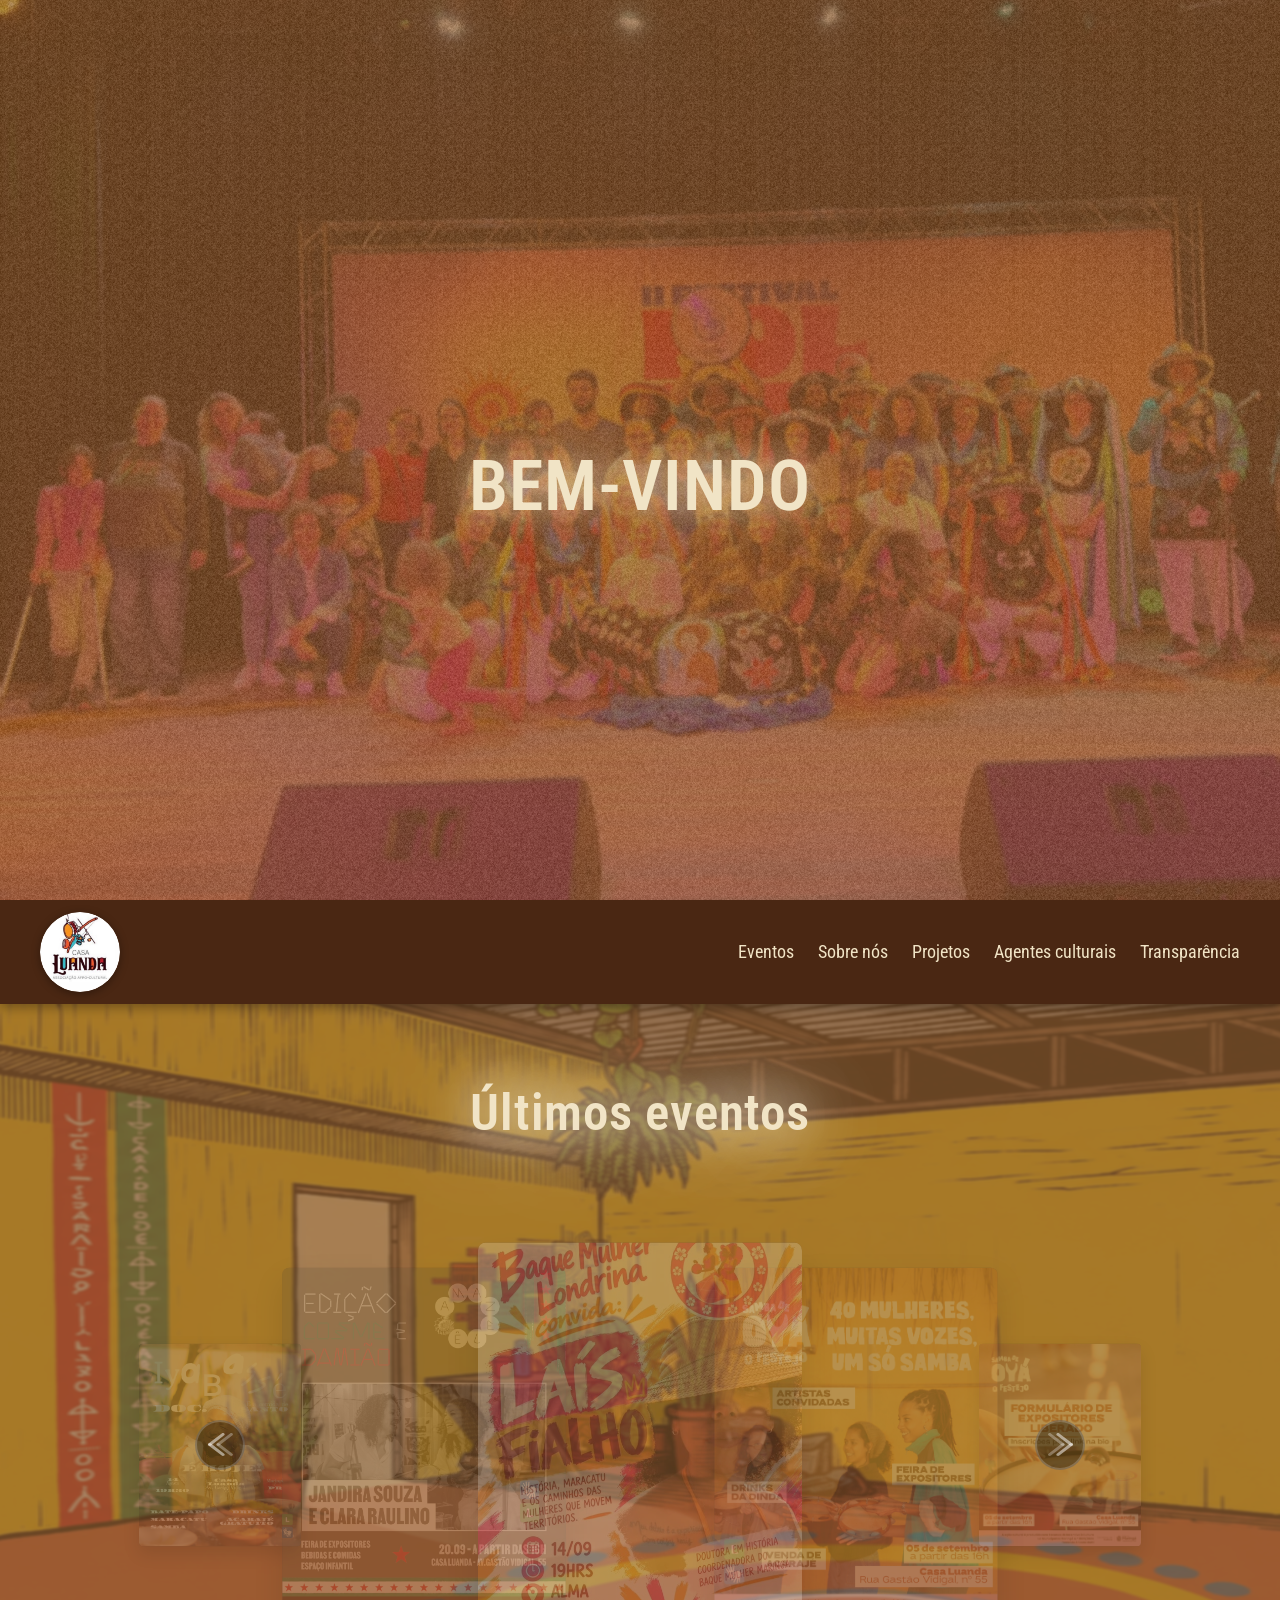
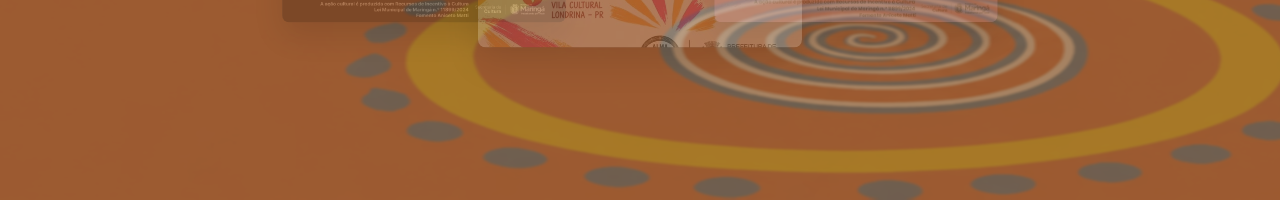
==== index.html @ 122c7fda "Add files via upload" ====
<!DOCTYPE html>
<html lang="pt-BR">
<head>
    <meta charset="UTF-8">
    <meta name="viewport" content="width=device-width, initial-scale=1.0">
    <title>Casa Luanda</title>
    <link rel="stylesheet" href="tudo/css/estilos.css">
    <link rel="preconnect" href="https://fonts.googleapis.com">
    <link rel="preconnect" href="https://fonts.gstatic.com" crossorigin>
    <link href="https://fonts.googleapis.com/css2?family=Cormorant+Garamond:wght@600&family=Roboto+Condensed:wght@300;400&family=Rye&display=swap" rel="stylesheet">
    <link rel="stylesheet" href="tudo/css/pre.css">
    <link rel="stylesheet" href="tudo/css/eventos.css">
</head>
<body class="preloader-active">

    <div id="preloader" class="preloader">

        <div class="preloader-logo">

            <div class="logo-casa">
                CASA
            </div>

            <div class="logo-luanda" aria-label="LUANDA">
                <span class="luanda-letter letter-l">L</span>
                <span class="luanda-letter letter-u">U</span>
                <span class="luanda-letter letter-a1">A</span>
                <span class="luanda-letter letter-n">N</span>
                <span class="luanda-letter letter-d">D</span>
                <span class="luanda-letter letter-a2">A</span>
            </div>

            <div class="logo-subtitle">
                ASSOCIAÇÃO AFRO-CULTURAL
            </div>

            <div class="preloader-shapes" aria-hidden="true">
                <div class="shape-item shape-left"></div>
                <div class="shape-item shape-center"></div>
                <div class="shape-item shape-right"></div>
            </div>

        </div>

    </div>

    <!-- Camada de Conteúdo e Seção Hero -->
    <main class="page-content">
        <section id="hero" class="hero-section" aria-label="Apresentação">
            <canvas id="glCanvas"></canvas>
            <h1 id="heroTitle" class="hero-title">BEM-VINDO</h1>
        </section>

        <!-- Nova Seção: Últimos Eventos -->
        <section id="ultimos-eventos" class="eventos-section">
            <canvas id="eventosCanvas" class="eventos-bg-canvas"></canvas>
            <header class="eventos-header">
                <div class="header-logo">
                    <img data-img="logo">
                </div>
                <nav-menu id="mainNav"></nav-menu>
            </header>

            <div class="eventos-content">
                <h2 class="eventos-title">Últimos eventos</h2>
                
                <div class="carousel-container">
                    <button class="carousel-btn prev-btn" onclick="moverCarrossel(-1)" aria-label="Anterior">
                        <img data-img="setaAnterior" style="transform: scaleX(-1);">
                    </button>
                    
                    <div class="carousel-track" id="carouselTrack">
                        <!-- Cartazes injetados por JS -->
                    </div>
                    
                    <button class="carousel-btn next-btn" onclick="moverCarrossel(1)" aria-label="Próximo">
                        <img data-img="setaProximo">
                    </button>
                </div>
            </div>
        </section>
    </main>

    <script src="config/config.img.js"></script>
    <script>
        (function() {
            const config = window.configImg || (typeof configImg !== 'undefined' ? configImg : null);
            const imagens = config && config.paginaInicial;
            if (!imagens) return;

            document.querySelectorAll('[data-img]').forEach(img => {
                const chave = img.getAttribute('data-img');
                const dados = imagens[chave];
                if (dados) {
                    img.src = dados.caminho;
                    img.alt = dados.alt;
                    if (dados.link) {
                        img.style.cursor = 'pointer';
                        img.addEventListener('click', () => {
                            window.location.href = dados.link;
                        });
                    }
                }
            });
        })();
    </script>
    <script src="tudo/js/shaders.js"></script>
    <script src="tudo/js/carousel.js"></script>
    <script src="tudo/js/main.js"></script>
    <script src="tudo/js/pre.js"></script>
    <script src="tudo/js/hero.js"></script>
    <script src="tudo/js/components/nav-menu.js"></script>
    <script src="tudo/js/eventos.js"></script>

</body>
</html>
---- tudo/css/estilos.css ----
* {
    margin: 0;
    padding: 0;
    box-sizing: border-box;
}

html {
    width: 100%;
    min-height: 100%;
    overflow-x: hidden;
    overflow-y: auto;
    background-color: #000;
}

body {
    width: 100%;
    min-height: 100vh;
    overflow-x: hidden;
    background-color: #000;
}

body.preloader-active {
    overflow: hidden;
}


#glCanvas {
    position: absolute;
    top: 0;
    left: 0;
    width: 100%;
    height: 100%;
    z-index: 1;
    pointer-events: none;
    display: block;
    transition: opacity 0.4s ease;
}

@keyframes heroMovimento {
    0% {
        background-size: 125%;
        background-position: center center;
    }

    20% {
        background-size: 140%;
        background-position: right top;
    }

    60% {
        background-size: 140%;
        background-position: left top;
    }

    80% {
        background-size: 140%;
        background-position: right bottom;
    }

    100% {
        background-size: 140%;
        background-position: center bottom;
    }
}

/* ==========================================================================
   Seção Hero e Título (Camada de Conteúdo)
   ========================================================================== */
.hero-section {
    position: relative;
    width: 100%;
    min-height: 100vh;
    height: 100vh;
    display: flex;
    justify-content: center;
    align-items: center;
    z-index: 5;
    overflow: hidden;
    pointer-events: none;
}

.hero-title {
    position: absolute;
    top: 54%;
    left: 50%;
    transform: translate(-50%, -50%);
    margin: 0;
    padding: 0;
    font-family: 'Roboto Condensed', Georgia, serif;
    font-weight: 600;
    font-size: clamp(3rem, 5.5vw, 6.5rem);
    letter-spacing: 0.015em;
    color: #F1E4C6;
    text-shadow:
        0 0 30px rgba(255, 240, 200, 0.6),
        /* brilho suave */
        0 0 60px rgba(255, 240, 200, 0.4),
        /* luz mais espalhada */
        0 0 100px rgba(255, 240, 200, 0.2);
    /* halo distante */
    white-space: nowrap;
    text-align: center;
    line-height: 1;
    pointer-events: auto;
    opacity: 0;
    z-index: 2;
    will-change: opacity, transform;
}

@media (min-width: 1024px) {
    .hero-title {
        width: 42.5vw;
        max-width: 45vw;
        min-width: 40vw;
        display: flex;
        justify-content: center;
        align-items: center;
    }
}

.page-content {
    position: relative;
    width: 100%;
    z-index: 10;
}

.spacer-section {
    min-height: 100vh;
    position: relative;
    z-index: 10;
    pointer-events: none;
}

/* ==========================================================================
   Seção Últimos Eventos
   Fundo sólido opaco e isolamento estrutural completo em relação à Hero
   ========================================================================== */
#ultimos-eventos,
#eventos,
.eventos-section {
    position: relative;
    z-index: 10;
    width: 100%;
    min-height: 100vh;
    background-color: #2b170c;
    background-image: url('../obts/casa.png');
    background-position: center;
    background-size: cover;
    background-repeat: no-repeat;
    overflow: hidden;
    display: flex;
    flex-direction: column;
}

#eventosCanvas {
    position: absolute;
    top: 0;
    left: 0;
    width: 100%;
    height: 100%;
    z-index: 0;
}

.eventos-title {
    font-family: 'Roboto Condensed', Georgia, serif;
    font-weight: 600;
    letter-spacing: var(--eventos-title-letter-spacing, 0.015em);
    color: #F1E4C6;
    text-align: center;
    text-shadow: var(--eventos-title-text-shadow,
        0 0 50px rgba(255,255,255,1),
        0 0 100px rgba(255,240,200,1),
        0 0 150px rgba(255,240,200,0.9),
        0 0 250px rgba(255,240,200,0.8),
        0 0 350px rgba(255,240,200,0.7));
}
---- tudo/css/pre.css ----
:root {
  --black: #000000;

  --wine: #4e2229ab;
  --wine-light: #492629;

  --turquoise: #159c9c;
  --orange: #d87527;
  --red: #b52c2d;

  --off-white: #f2ede6;
  --luanda-font-size: clamp(5rem, 10vw, 8rem);
}

* {
  box-sizing: border-box;
  margin: 0;
  padding: 0;
}

html,
body {
  width: 100%;
  min-height: 100%;
}

body {
  font-family: "Roboto Condensed", sans-serif;
  background: #000000;
  color: #181818;
}

.preloader {
  position: fixed;
  inset: 0;
  width: 100vw;
  height: 100vh;
  background: var(--black);
  display: flex;
  align-items: center;
  justify-content: center;
  overflow: hidden;
  z-index: 999999;
  visibility: visible;
  transform: translateY(0);
  transition:
    transform 0.5s cubic-bezier(0.85, 0, 0.15, 1),
    visibility 0.5s;
}

.preloader.preloader-hide {
  transform: translateY(-100%);
  visibility: hidden;
  pointer-events: none;
}

.preloader-logo {
  width: min(92vw, 1000px);
  display: flex;
  flex-direction: column;
  align-items: center;
  justify-content: center;
  text-align: center;
  transform: translateY(-1vh);
}

.logo-casa {
  font-family: "Roboto Condensed", sans-serif;
  font-weight: 300;
  font-size: clamp(0.85rem, 1.4vw, 1.3rem);
  letter-spacing: clamp(0.25rem, 0.6vw, 0.55rem);
  color: var(--off-white);
  margin-left: 0.45em;
  margin-bottom: clamp(0.35rem, 0.9vw, 0.7rem);
  opacity: 0;
  transform: translateY(7px);
  animation:
    casaEntrance 800ms cubic-bezier(0.22, 1, 0.36, 1) 180ms forwards;
}

.logo-luanda {
  display: flex;
  align-items: center;
  justify-content: center;
  width: 100%;
  white-space: nowrap;
  font-size: var(--luanda-font-size);
  opacity: 0;
  transform: scale(0.92);
  animation:
    luandaEntrance 1400ms cubic-bezier(0.16, 1, 0.3, 1) 480ms forwards;
}

.luanda-letter {
  position: relative;
  display: inline-flex;
  align-items: center;
  justify-content: center;
  font-family: "Rye", serif;
  font-size: inherit;
  line-height: 0.9;
  color: var(--wine);
  text-shadow: 0 0 0.4px var(--wine-light);
  isolation: isolate;
}

.luanda-letter + .luanda-letter {
  margin-left: clamp(-0.15rem, -0.25vw, -0.05rem);
}

.luanda-letter::before,
.luanda-letter::after {
  content: "";
  position: absolute;
  display: block;
  pointer-events: none;
  z-index: 2;
  opacity: 0;
  animation: detailEntrance 900ms cubic-bezier(0.22, 1, 0.36, 1) forwards;
}
.letter-l::before {
  width: 11%;
  height: 22%;
  left: 24%;
  bottom: 9%;
  background: var(--orange);
  border-radius: 60% 20% 55% 30%;
  transform: rotate(14deg);
  animation-delay: 1050ms;
}
.letter-l::after {
  width: 8%;
  aspect-ratio: 1;
  right: 20%;
  top: 22%;
  background: var(--turquoise);
  border-radius: 50%;
  animation-delay: 1180ms;
}
.letter-u::before {
  width: 16%;
  height: 13%;
  right: 15%;
  top: 13%;
  background: var(--turquoise);
  border-radius: 30% 70% 35% 65%;
  transform: rotate(-16deg);
  animation-delay: 1100ms;
}
.letter-u::after {
  width: 9%;
  height: 18%;
  left: 20%;
  bottom: 13%;
  background: var(--red);
  border-radius: 50%;
  transform: rotate(18deg);
  animation-delay: 1230ms;
}
.letter-a1::before {
  width: 14%;
  height: 16%;
  left: 43%;
  top: 18%;
  background: var(--orange);
  border-radius: 55% 30% 55% 30%;
  transform: rotate(28deg);
  animation-delay: 1150ms;
}
.letter-a1::after {
  width: 11%;
  aspect-ratio: 1;
  right: 18%;
  bottom: 15%;
  background: var(--turquoise);
  border-radius: 40% 60% 45% 55%;
  animation-delay: 1280ms;
}
.letter-n::before {
  width: 12%;
  height: 21%;
  left: 28%;
  top: 14%;
  background: var(--red);
  border-radius: 50% 35% 55% 40%;
  transform: rotate(-18deg);
  animation-delay: 1200ms;
}
.letter-n::after {
  width: 10%;
  height: 14%;
  right: 18%;
  bottom: 15%;
  background: var(--orange);
  border-radius: 50%;
  animation-delay: 1330ms;
}
.letter-d::before {
  width: 15%;
  height: 13%;
  right: 16%;
  top: 22%;
  background: var(--turquoise);
  border-radius: 65% 35% 55% 45%;
  transform: rotate(22deg);
  animation-delay: 1250ms;
}
.letter-d::after {
  width: 8%;
  height: 18%;
  left: 27%;
  bottom: 15%;
  background: var(--red);
  border-radius: 40% 60% 50% 45%;
  transform: rotate(-15deg);
  animation-delay: 1380ms;
}
.letter-a2::before {
  width: 13%;
  aspect-ratio: 1;
  left: 37%;
  top: 14%;
  background: var(--orange);
  border-radius: 50%;
  animation-delay: 1300ms;
}
.letter-a2::after {
  width: 12%;
  height: 16%;
  right: 18%;
  bottom: 14%;
  background: var(--turquoise);
  border-radius: 40% 65% 45% 60%;
  transform: rotate(18deg);
  animation-delay: 1430ms;
}

.logo-subtitle {
  font-family: "Roboto Condensed", sans-serif;
  font-weight: 300;
  font-size: clamp(0.66rem, 1.3vw, 1.05rem);
  letter-spacing: clamp(0.11rem, 0.42vw, 0.34rem);
  color: rgba(242, 237, 230, 0.88);
  margin-top: clamp(0.65rem, 1.7vw, 1.25rem);
  padding-left: 0.3em;
  opacity: 0;
  transform: translateY(8px);
  animation: subtitleEntrance 900ms cubic-bezier(0.22, 1, 0.36, 1) 1250ms forwards;
}

.preloader-shapes {
  display: flex;
  justify-content: center;
  align-items: center;
  gap: clamp(1rem, 3vw, 2.5rem);
  margin-top: clamp(1rem, 2.5vw, 1.75rem);
  min-height: calc(var(--luanda-font-size) * 1.3);
}

.shape-item {
  height: calc(var(--luanda-font-size) * 1.3);
  aspect-ratio: 1 / 1;
  flex: 0 0 auto;
  display: flex;
  align-items: center;
  justify-content: center;
  position: relative;
  overflow: visible;
  background-size: 1500% 100%;
  background-repeat: no-repeat;
  background-position: 0% 0%;

  transform: scale(1);
  opacity: 0.95;
  will-change: transform, opacity;
}
.shape-left {
  background-image: url('../obts/Framecap.svg');
}

.shape-center {
  background-image: url('../obts/Framemara.svg');
}

.shape-right {
  background-image: url('../obts/Frameboi.svg');
}

.shape-item.shape-pulse {
  animation: shapePulse 220ms cubic-bezier(0.22, 1, 0.36, 1);
}

@keyframes shapePulse {
  0%   { transform: scale(0.82); opacity: 0.55; }
  45%  { transform: scale(1.08); opacity: 1; }
  100% { transform: scale(1); opacity: 0.95; }
}

.shape-item {
  opacity: 0;
  animation: shapesEntrance 700ms cubic-bezier(0.22, 1, 0.36, 1) 1450ms forwards;
}

@keyframes shapesEntrance {
  from {
    opacity: 0;
    transform: translateY(8px) scale(0.85);
  }
  to {
    opacity: 0.95;
    transform: translateY(0) scale(1);
  }
}

@keyframes casaEntrance {
  from { opacity: 0; transform: translateY(7px); }
  to   { opacity: 1; transform: translateY(0); }
}

@keyframes luandaEntrance {
  0%   { opacity: 0; transform: scale(0.92); }
  100% { opacity: 1; transform: scale(1); }
}

@keyframes subtitleEntrance {
  from { opacity: 0; transform: translateY(8px); }
  to   { opacity: 1; transform: translateY(0); }
}

@keyframes detailEntrance {
  from { opacity: 0; transform: scale(0.5) rotate(0deg); }
  to   { opacity: 1; }
}

/* .page-content demo styles removidos para evitar bordas e margens indesejadas */

@media (max-width: 600px) {
  .preloader-logo {
    width: 94vw;
  }
  .logo-luanda {
    transform-origin: center;
  }
  .logo-subtitle {
    max-width: 92vw;
    font-size: clamp(0.58rem, 2.7vw, 0.76rem);
    letter-spacing: clamp(0.06rem, 0.7vw, 0.15rem);
  }
  .preloader-shapes {
    gap: clamp(0.7rem, 4vw, 1.4rem);
  }
}

@media (prefers-reduced-motion: reduce) {
  .logo-casa,
  .logo-luanda,
  .logo-subtitle,
  .luanda-letter::before,
  .luanda-letter::after,
  .shape-item {
    animation-duration: 1ms;
    animation-delay: 0ms;
  }
  .preloader {
    transition-duration: 300ms;
  }
}
---- tudo/css/eventos.css ----
/* ==========================================================================
   Nova Seção: Últimos Eventos
   ========================================================================== */

.eventos-section {
    position: relative;
    width: 100%;
    height: 100vh;
    display: flex;
    flex-direction: column;
    z-index: 20;
    overflow: hidden;
}

/* Canvas de Shader WebGL exclusivo para Últimos Eventos */
#eventosCanvas,
.eventos-bg-canvas {
    position: absolute;
    top: 0;
    left: 0;
    width: 100%;
    height: 100%;
    z-index: 0;
    pointer-events: none;
    display: block;
}

/* --- Header --- */
.eventos-header {
    position: relative;
    z-index: 10;
    width: 100%;
    background-color: #4A2713;
    display: flex;
    justify-content: space-between;
    align-items: center;
    padding: 0.75rem 2.5rem;
    box-shadow: 0 4px 10px rgba(0,0,0,0.3);
    flex-shrink: 0;
}

.header-logo {
    display: flex;
    align-items: center;
    justify-content: center;
    flex-shrink: 0;
}

.header-logo img {
    height: var(--header-logo-height, 60px);
    width: var(--header-logo-width, 60px);
    border-radius: 50%;
    object-fit: cover;
    display: block;
    box-shadow: 0 2px 8px rgba(0, 0, 0, 0.35);
}

.header-nav {
    display: flex;
    gap: 1.5rem;
}

.nav-link {
    background: transparent;
    border: none;
    color: #F1E4C6;
    font-family: 'Roboto Condensed', sans-serif;
    font-size: 1.1rem;
    font-weight: 400;
    cursor: pointer;
    transition: color 0.3s ease;
}

.nav-link:hover {
    color: #fff;
    text-shadow: 0 0 10px rgba(255, 255, 255, 0.5);
}

/* --- Conteúdo Principal --- */
.eventos-content {
    flex: 1;
    display: flex;
    flex-direction: column;
    align-items: center;
    justify-content: center;
    padding: 1.5rem 0 2rem;
    position: relative;
    z-index: 5;
    overflow: hidden;
}

.eventos-title {
    font-family: 'Roboto Condensed', Georgia, serif;
    font-size: clamp(2.5rem, 4vw, 4rem);
    font-weight: 600;
    letter-spacing: var(--eventos-title-letter-spacing, 0.015em);
    color: #F1E4C6;
    text-align: center;
    margin-bottom: 2rem;
    text-shadow: var(--eventos-title-text-shadow,
        0 0 50px rgba(255,255,255,1),
        0 0 100px rgba(255,240,200,1),
        0 0 150px rgba(255,240,200,0.9),
        0 0 250px rgba(255,240,200,0.8),
        0 0 350px rgba(255,240,200,0.7));
    z-index: 20;
}

/* --- Carrossel Circular --- */
.carousel-container {
    position: relative;
    width: 100%;
    max-width: 1200px;
    height: 60vh;
    min-height: 400px;
    display: flex;
    align-items: center;
    justify-content: center;
}

.carousel-track {
    position: relative;
    width: 100%;
    height: 100%;
    perspective: 1000px;
    z-index: 5;
}

.cartaz {
    position: absolute;
    top: 50%;
    transform-origin: center center;
    aspect-ratio: 2025 / 2531;
    height: 75%;
    background-color: #333;
    border-radius: 8px;
    box-shadow: 0 15px 35px rgba(0,0,0,0.5);
    overflow: hidden;
    cursor: default;
    pointer-events: auto;
    transition: all var(--cartaz-transition-duration, 0.5s) cubic-bezier(0.25, 1, 0.5, 1);
}

.cartaz img {
    width: 100%;
    height: 100%;
    object-fit: cover;
    pointer-events: none;
}

/* Posições */
.cartaz.pos-neg-1 {
    left: -5%;
    transform: translate(-50%, -50%) scale(0.2);
    opacity: 0;
    z-index: 1;
    pointer-events: none !important;
}

.cartaz.pos-5 {
    left: 105%;
    transform: translate(-50%, -50%) scale(0.2);
    opacity: 0;
    z-index: 1;
    pointer-events: none !important;
}

.cartaz.pos-0 {
    left: 15%;
    transform: translate(-50%, -50%) scale(0.5);
    opacity: var(--cartaz-base-opacity, 0.5);
    z-index: 2;
}

.cartaz.pos-4 {
    left: 85%;
    transform: translate(-50%, -50%) scale(0.5);
    opacity: var(--cartaz-base-opacity, 0.5);
    z-index: 2;
}

.cartaz.pos-1 {
    left: 32%;
    transform: translate(-50%, -50%) scale(0.875);
    opacity: var(--cartaz-base-opacity, 0.5);
    z-index: 3;
}

.cartaz.pos-3 {
    left: 68%;
    transform: translate(-50%, -50%) scale(0.875);
    opacity: var(--cartaz-base-opacity, 0.5);
    z-index: 3;
}

.cartaz.pos-2 {
    left: 50%;
    transform: translate(-50%, -50%) scale(1);
    opacity: var(--cartaz-base-opacity, 0.5);
    z-index: 4;
}

.cartaz.no-transition {
    transition: none !important;
}


/* --- Hover Interactions (Destaque Premium com Transição Suave) --- */
/* Cartaz Central (pos-2): já centralizado (left: 50%), expande com escala dinâmica e opacidade hover */
.cartaz.pos-2:hover,
.cartaz.pos-2.is-hovered {
    transform: translate(-50%, -50%) scale(var(--cartaz-hover-scale-center, 1.334));
    opacity: var(--cartaz-hover-opacity, 1);
    z-index: 50;
}

/* Cartaz Lateral Esquerdo (pos-1): desloca suavemente em direção ao centro (32% -> 38%), expande com escala dinâmica e opacidade hover */
.cartaz.pos-1:hover,
.cartaz.pos-1.is-hovered {
    left: 38%;
    transform: translate(-50%, -50%) scale(var(--cartaz-hover-scale-side, 1.167));
    opacity: var(--cartaz-hover-opacity, 1);
    z-index: 50;
}

/* Cartaz Lateral Direito (pos-3): desloca suavemente em direção ao centro (68% -> 62%), expande com escala dinâmica e opacidade hover */
.cartaz.pos-3:hover,
.cartaz.pos-3.is-hovered {
    left: 62%;
    transform: translate(-50%, -50%) scale(var(--cartaz-hover-scale-side, 1.167));
    opacity: var(--cartaz-hover-opacity, 1);
    z-index: 50;
}

/* Prioridade visual ao cartaz ativo */
.cartaz.is-hovered {
    z-index: 50;
}

/* Garante que o cartaz ativo e em animação receba eventos normalmente */
.cartaz,
.cartaz:hover,
.cartaz.is-hovered,
.cartaz.is-animating {
    pointer-events: auto !important;
}

/* O cursor de link (mãozinha) só é ativado após passar 2s com o cartaz em foco (.is-clickable) */
.cartaz.is-clickable,
.cartaz.is-clickable:hover,
.cartaz.is-clickable img {
    cursor: pointer !important;
}

/* --- Botões de Navegação --- */
.carousel-btn {
    position: absolute;
    top: 50%;
    transform: translate(-50%, -50%);
    background: rgba(0,0,0,0.4);
    border: 2px solid rgba(255,255,255,0.2);
    border-radius: 50%;
    width: 50px;
    height: 50px;
    display: flex;
    justify-content: center;
    align-items: center;
    cursor: pointer;
    z-index: 20;
    transition: all 0.3s ease;
}

.carousel-btn:hover {
    background: rgba(0,0,0,0.8);
    border-color: rgba(255,255,255,0.6);
}

.carousel-btn img {
    width: 25px;
    height: auto;
}

.prev-btn {
    left: 15%; /* Centro do cartaz pos-0 */
}

.next-btn {
    left: 85%; /* Centro do cartaz pos-4 */
}
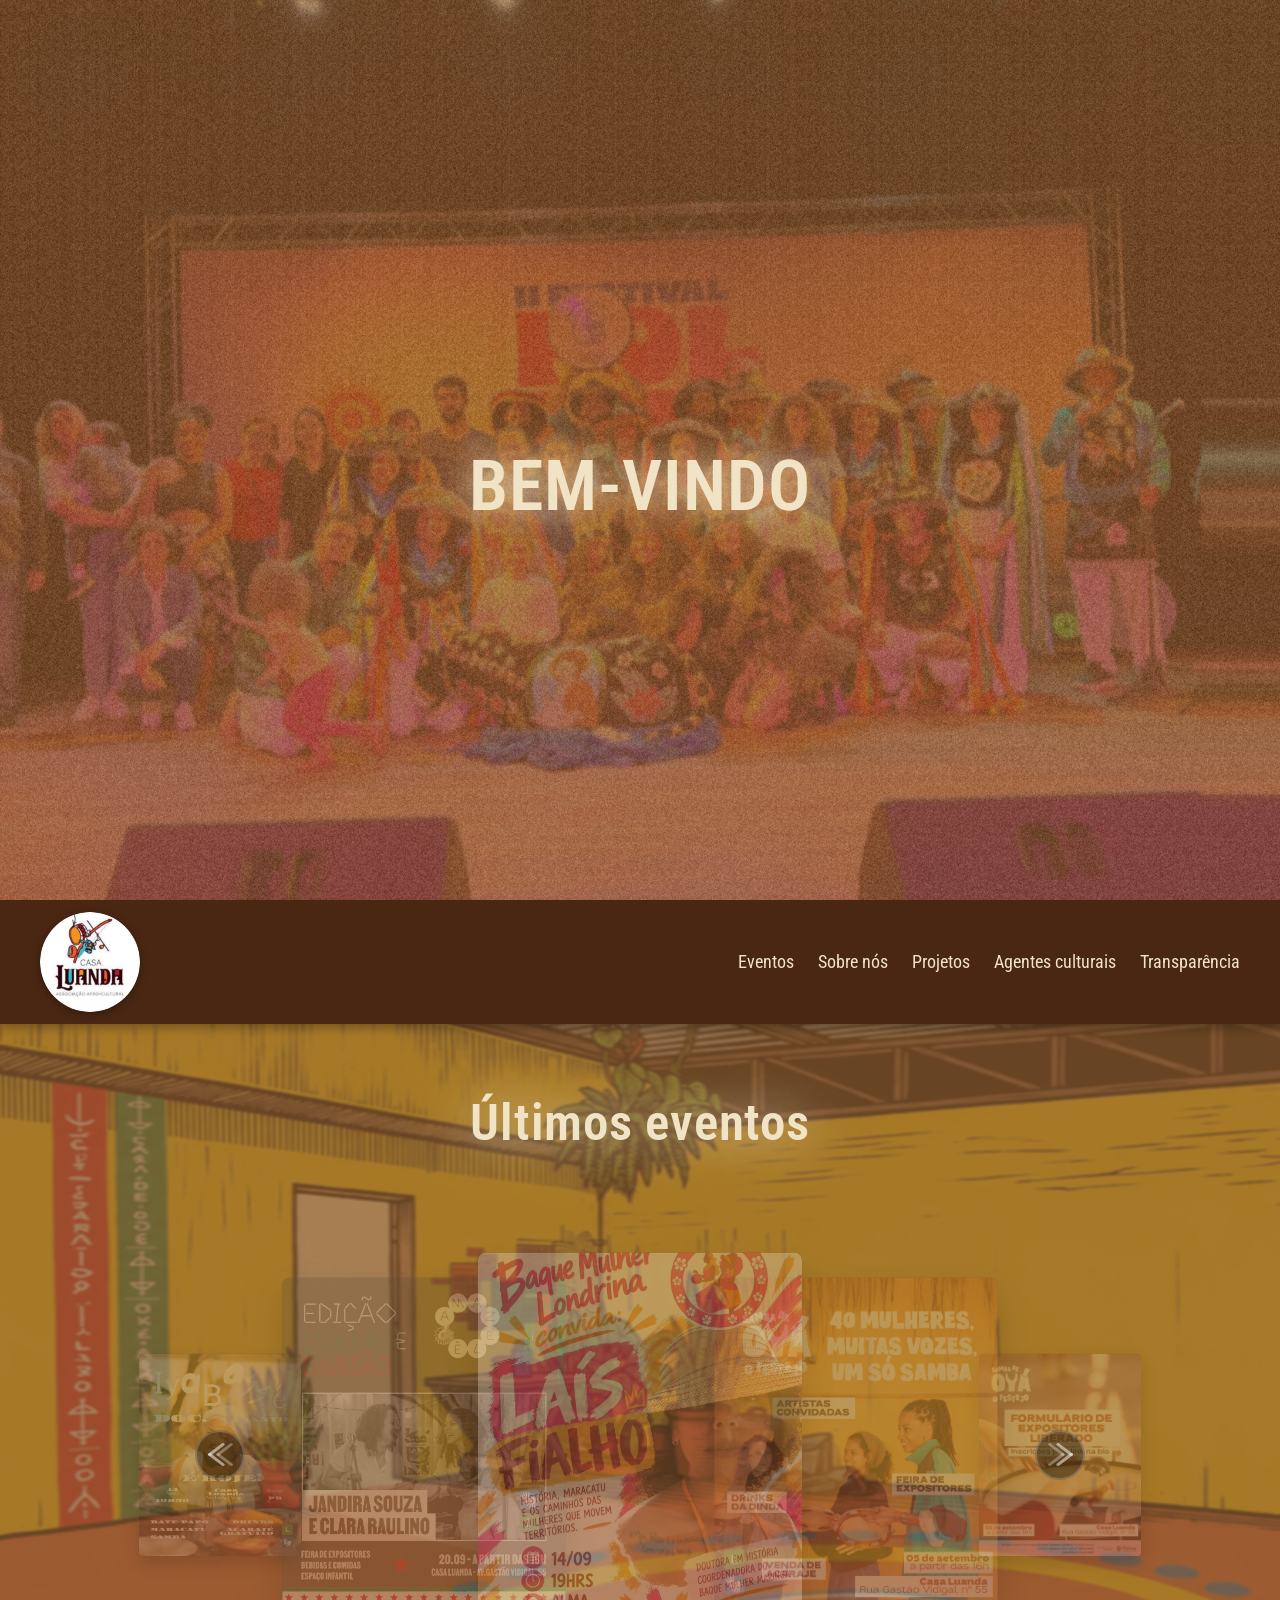
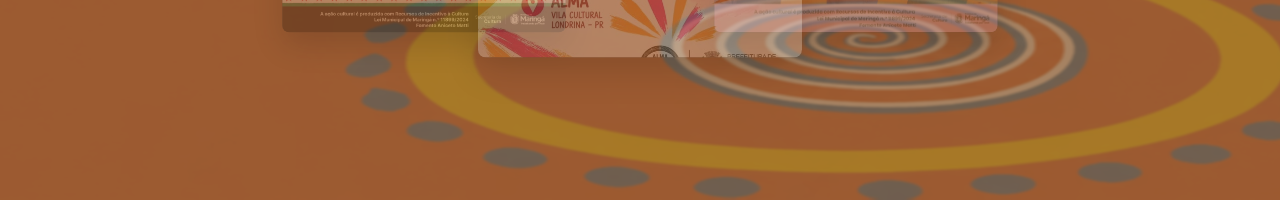
==== commit 54296165: "Add files via upload" ====
--- a/index.html
+++ b/index.html
@@ -49,6 +49,9 @@
         <section id="hero" class="hero-section" aria-label="Apresentação">
             <canvas id="glCanvas"></canvas>
             <h1 id="heroTitle" class="hero-title">BEM-VINDO</h1>
+            <button id="heroScrollBtn" class="hero-scroll-btn" aria-label="Ver últimos eventos">
+                <img data-img="setaAbaixo" src="tudo/obts/setaparabaixo.svg" alt="Rolar para baixo">
+            </button>
         </section>
 
         <!-- Nova Seção: Últimos Eventos -->
@@ -104,6 +107,7 @@
             });
         })();
     </script>
+    <script src="tudo/js/device-detect.js"></script>
     <script src="tudo/js/shaders.js"></script>
     <script src="tudo/js/carousel.js"></script>
     <script src="tudo/js/main.js"></script>
--- a/tudo/css/estilos.css
+++ b/tudo/css/estilos.css
@@ -175,4 +175,109 @@
         0 0 350px rgba(255,240,200,0.7));
 }
 
-
+/* ==========================================================================
+   Controle de Navegação Mobile (Hero Lock & Reveal)
+   Bloqueio e liberação exclusiva para dispositivos móveis via classe mobile
+   ========================================================================== */
+body.is-mobile-locked {
+    overflow: hidden !important;
+    height: 100vh !important;
+    height: 100dvh !important;
+    touch-action: pan-x;
+}
+
+body.is-mobile-locked #ultimos-eventos,
+body.is-mobile-locked .eventos-section {
+    display: none !important;
+    visibility: hidden !important;
+    pointer-events: none !important;
+}
+
+/* Botão Seta para Baixo (Exclusivo Mobile) */
+.hero-scroll-btn {
+    display: none; /* Desktop sempre oculto */
+    position: absolute;
+    bottom: 2.2rem;
+    left: 50%;
+    transform: translateX(-50%);
+    z-index: 30;
+    background: transparent;
+    border: none;
+    outline: none;
+    cursor: pointer;
+    padding: 0.75rem;
+    pointer-events: auto;
+    opacity: 0;
+    visibility: hidden;
+    transition: opacity var(--hero-btn-fade-duration, 0.8s) ease, transform 0.3s ease;
+    -webkit-tap-highlight-color: transparent;
+}
+
+body.is-mobile-device .hero-scroll-btn,
+body.is-mobile-locked .hero-scroll-btn {
+    display: flex;
+    align-items: center;
+    justify-content: center;
+}
+
+.hero-scroll-btn.is-visible {
+    opacity: 1;
+    visibility: visible;
+    pointer-events: auto;
+    animation: heroArrowBounce 2s ease-in-out infinite;
+}
+
+.hero-scroll-btn.no-bounce {
+    animation: none !important;
+}
+
+.hero-scroll-btn.is-hidden {
+    opacity: 0 !important;
+    visibility: hidden !important;
+    pointer-events: none !important;
+    animation: none !important;
+}
+
+.hero-scroll-btn img,
+.hero-scroll-btn svg {
+    width: 38px;
+    height: 38px;
+    display: block;
+    object-fit: contain;
+    filter: drop-shadow(0 0 10px rgba(241, 228, 198, 0.5)) drop-shadow(0 2px 8px rgba(0, 0, 0, 0.7));
+    transition: transform 0.2s ease;
+}
+
+.hero-scroll-btn:active img,
+.hero-scroll-btn:active svg {
+    transform: scale(0.90);
+}
+
+@keyframes heroArrowBounce {
+    0%, 100% {
+        transform: translate(-50%, 0);
+    }
+    50% {
+        transform: translate(-50%, 10px);
+    }
+}
+
+/* Proteção estrita do Desktop: nunca aplica travas nem exibe elementos mobile */
+@media (min-width: 1025px) {
+    .hero-scroll-btn {
+        display: none !important;
+    }
+    body.is-mobile-locked {
+        overflow: auto !important;
+        height: auto !important;
+    }
+    body.is-mobile-locked #ultimos-eventos,
+    body.is-mobile-locked .eventos-section {
+        display: flex !important;
+        visibility: visible !important;
+        pointer-events: auto !important;
+    }
+}
+
+
+
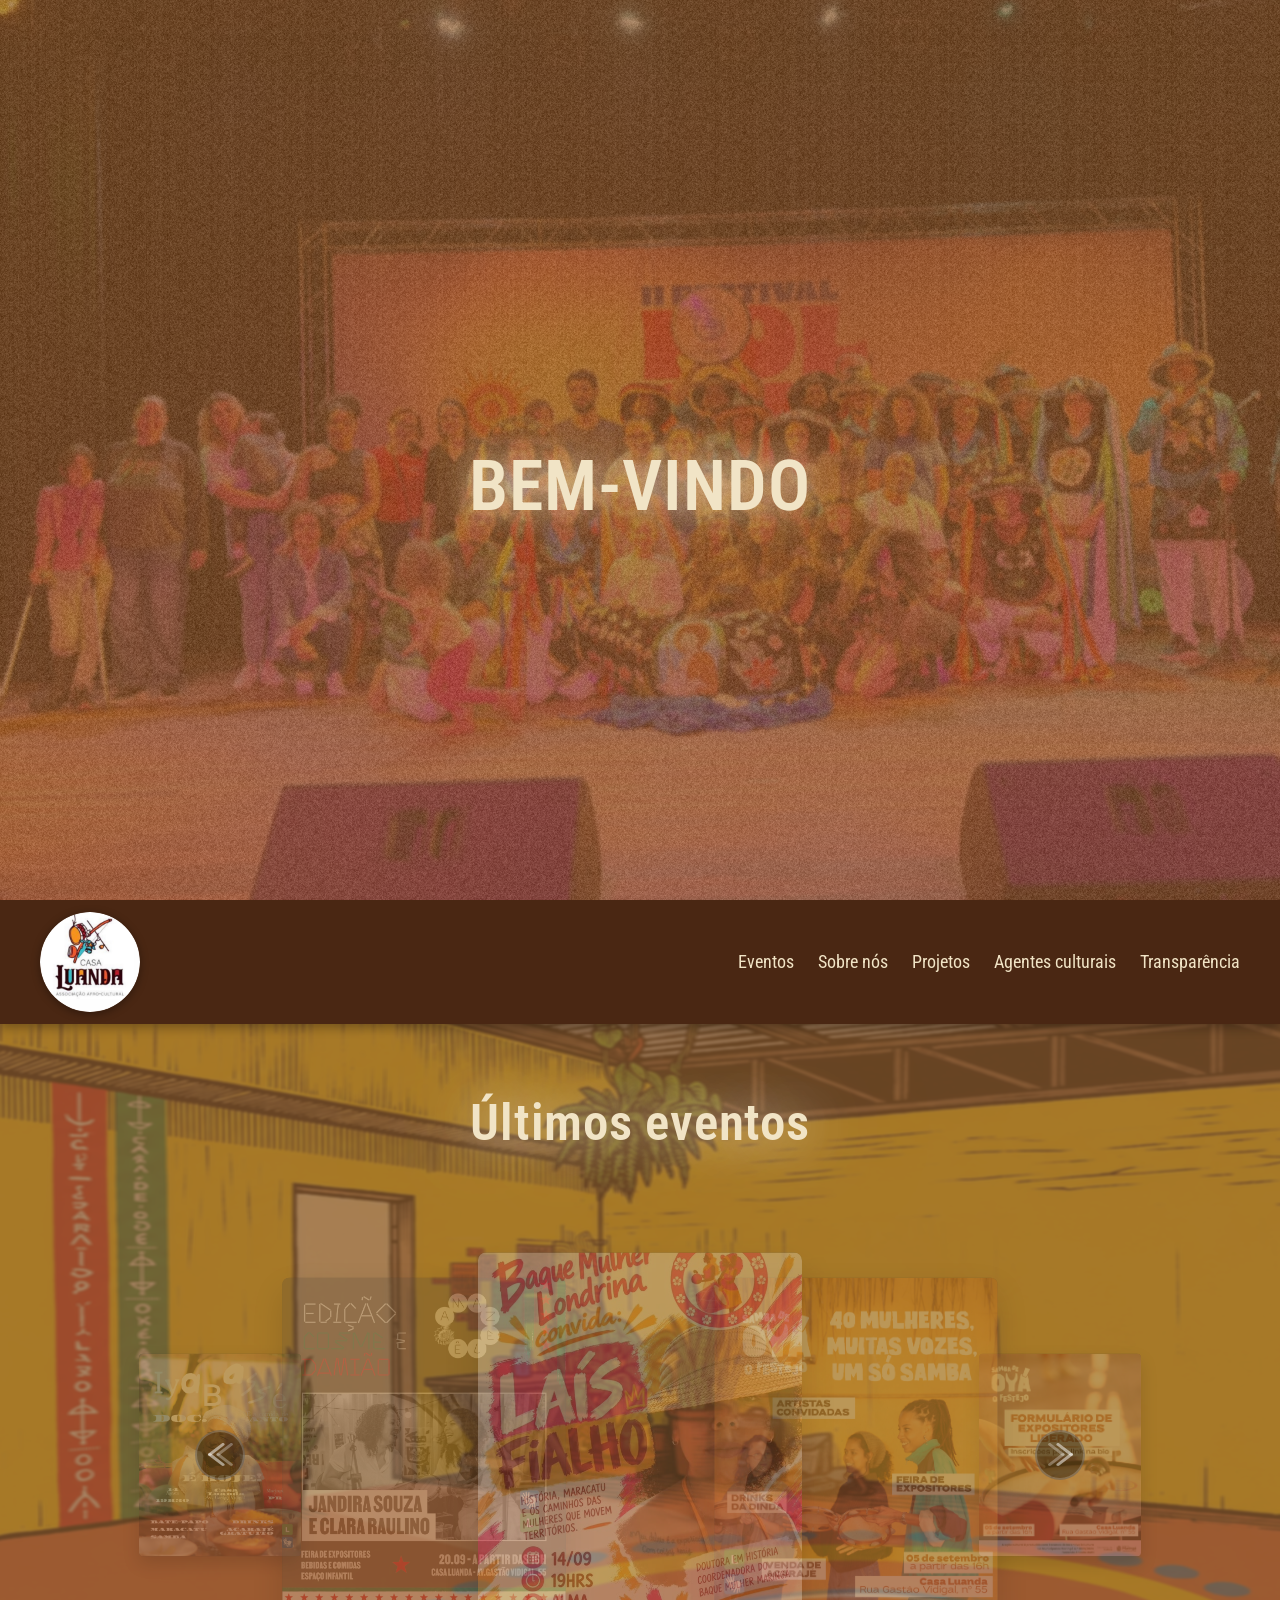
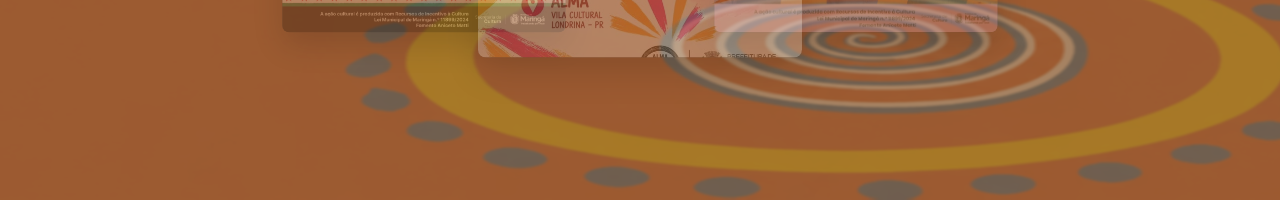
==== commit 39b2fc91: "Add files via upload" ====
--- a/index.html
+++ b/index.html
@@ -49,10 +49,14 @@
         <section id="hero" class="hero-section" aria-label="Apresentação">
             <canvas id="glCanvas"></canvas>
             <h1 id="heroTitle" class="hero-title">BEM-VINDO</h1>
+        </section>
+
+        <!-- Spacer de Rolagem Mínima no Mobile -->
+        <div id="heroSpacer" class="spacer-section hero-mobile-spacer">
             <button id="heroScrollBtn" class="hero-scroll-btn" aria-label="Ver últimos eventos">
                 <img data-img="setaAbaixo" src="tudo/obts/setaparabaixo.svg" alt="Rolar para baixo">
             </button>
-        </section>
+        </div>
 
         <!-- Nova Seção: Últimos Eventos -->
         <section id="ultimos-eventos" class="eventos-section">
--- a/tudo/css/estilos.css
+++ b/tudo/css/estilos.css
@@ -124,8 +124,11 @@
     z-index: 10;
 }
 
-.spacer-section {
-    min-height: 100vh;
+.spacer-section,
+.hero-mobile-spacer {
+    display: none;
+    height: 0;
+    min-height: 0;
     position: relative;
     z-index: 10;
     pointer-events: none;
@@ -176,14 +179,14 @@
 }
 
 /* ==========================================================================
-   Controle de Navegação Mobile (Hero Lock & Reveal)
-   Bloqueio e liberação exclusiva para dispositivos móveis via classe mobile
+   Controle de Navegação Mobile (Hero Lock, Minimal Scroll & Reveal)
+   Bloqueio e liberação exclusiva para dispositivos móveis com Hero fixa em 100vh
    ========================================================================== */
 body.is-mobile-locked {
-    overflow: hidden !important;
-    height: 100vh !important;
-    height: 100dvh !important;
-    touch-action: pan-x;
+    /* Permite rolagem vertical sutil ao longo do spacer no mobile */
+    overflow-x: hidden;
+    overflow-y: auto;
+    min-height: 100%;
 }
 
 body.is-mobile-locked #ultimos-eventos,
@@ -193,24 +196,68 @@
     pointer-events: none !important;
 }
 
+/* No mobile: Hero e canvas rigorosamente fixos em 100vh / 100dvh */
+@media (max-width: 1024px) {
+    .hero-section {
+        position: fixed;
+        top: 0;
+        left: 0;
+        width: 100%;
+        height: 100vh;
+        height: 100dvh;
+        min-height: 100vh;
+        min-height: 100dvh;
+        z-index: 5;
+        overflow: hidden;
+        pointer-events: none;
+    }
+
+    #glCanvas {
+        position: absolute;
+        top: 0;
+        left: 0;
+        width: 100%;
+        height: 100vh;
+        height: 100dvh;
+    }
+
+    .hero-title {
+        top: 54%;
+        pointer-events: auto;
+    }
+
+    /* Container de rolagem sutil no mobile (115vh - 120vh) */
+    .hero-mobile-spacer,
+    .spacer-section {
+        display: flex;
+        flex-direction: column;
+        justify-content: flex-end;
+        align-items: center;
+        position: relative;
+        z-index: 25;
+        width: 100%;
+        height: var(--mobile-spacer-height, 118vh);
+        min-height: var(--mobile-spacer-height, 118vh);
+        pointer-events: none;
+        padding-bottom: calc(24px + env(safe-area-inset-bottom, 20px));
+        box-sizing: border-box;
+    }
+}
+
 /* Botão Seta para Baixo (Exclusivo Mobile) */
 .hero-scroll-btn {
     display: none; /* Desktop sempre oculto */
-    position: absolute;
-    bottom: 2.2rem;
-    left: 50%;
-    transform: translateX(-50%);
-    z-index: 30;
     background: transparent;
     border: none;
     outline: none;
     cursor: pointer;
-    padding: 0.75rem;
+    padding: 0.85rem;
     pointer-events: auto;
     opacity: 0;
     visibility: hidden;
-    transition: opacity var(--hero-btn-fade-duration, 0.8s) ease, transform 0.3s ease;
+    transition: opacity var(--hero-btn-fade-duration, 0.4s) ease, transform 0.2s ease;
     -webkit-tap-highlight-color: transparent;
+    z-index: 35;
 }
 
 body.is-mobile-device .hero-scroll-btn,
@@ -218,9 +265,6 @@
     display: flex;
     align-items: center;
     justify-content: center;
-}
-
-.hero-scroll-btn.is-visible {
     opacity: 1;
     visibility: visible;
     pointer-events: auto;
@@ -232,6 +276,7 @@
 }
 
 .hero-scroll-btn.is-hidden {
+    display: none !important;
     opacity: 0 !important;
     visibility: hidden !important;
     pointer-events: none !important;
@@ -240,30 +285,54 @@
 
 .hero-scroll-btn img,
 .hero-scroll-btn svg {
-    width: 38px;
-    height: 38px;
+    width: 42px;
+    height: 42px;
     display: block;
     object-fit: contain;
-    filter: drop-shadow(0 0 10px rgba(241, 228, 198, 0.5)) drop-shadow(0 2px 8px rgba(0, 0, 0, 0.7));
+    filter: drop-shadow(0 0 12px rgba(241, 228, 198, 0.6)) drop-shadow(0 2px 10px rgba(0, 0, 0, 0.8));
     transition: transform 0.2s ease;
 }
 
 .hero-scroll-btn:active img,
 .hero-scroll-btn:active svg {
-    transform: scale(0.90);
+    transform: scale(0.88);
 }
 
 @keyframes heroArrowBounce {
     0%, 100% {
-        transform: translate(-50%, 0);
+        transform: translateY(0);
     }
     50% {
-        transform: translate(-50%, 10px);
+        transform: translateY(10px);
     }
 }
 
 /* Proteção estrita do Desktop: nunca aplica travas nem exibe elementos mobile */
 @media (min-width: 1025px) {
+    .hero-section {
+        position: relative !important;
+        top: auto !important;
+        left: auto !important;
+        width: 100% !important;
+        height: 100vh !important;
+        min-height: 100vh !important;
+    }
+    #glCanvas {
+        position: absolute !important;
+        top: 0 !important;
+        left: 0 !important;
+        width: 100% !important;
+        height: 100% !important;
+    }
+    .hero-title {
+        top: 54% !important;
+    }
+    .hero-mobile-spacer,
+    .spacer-section {
+        display: none !important;
+        height: 0 !important;
+        min-height: 0 !important;
+    }
     .hero-scroll-btn {
         display: none !important;
     }
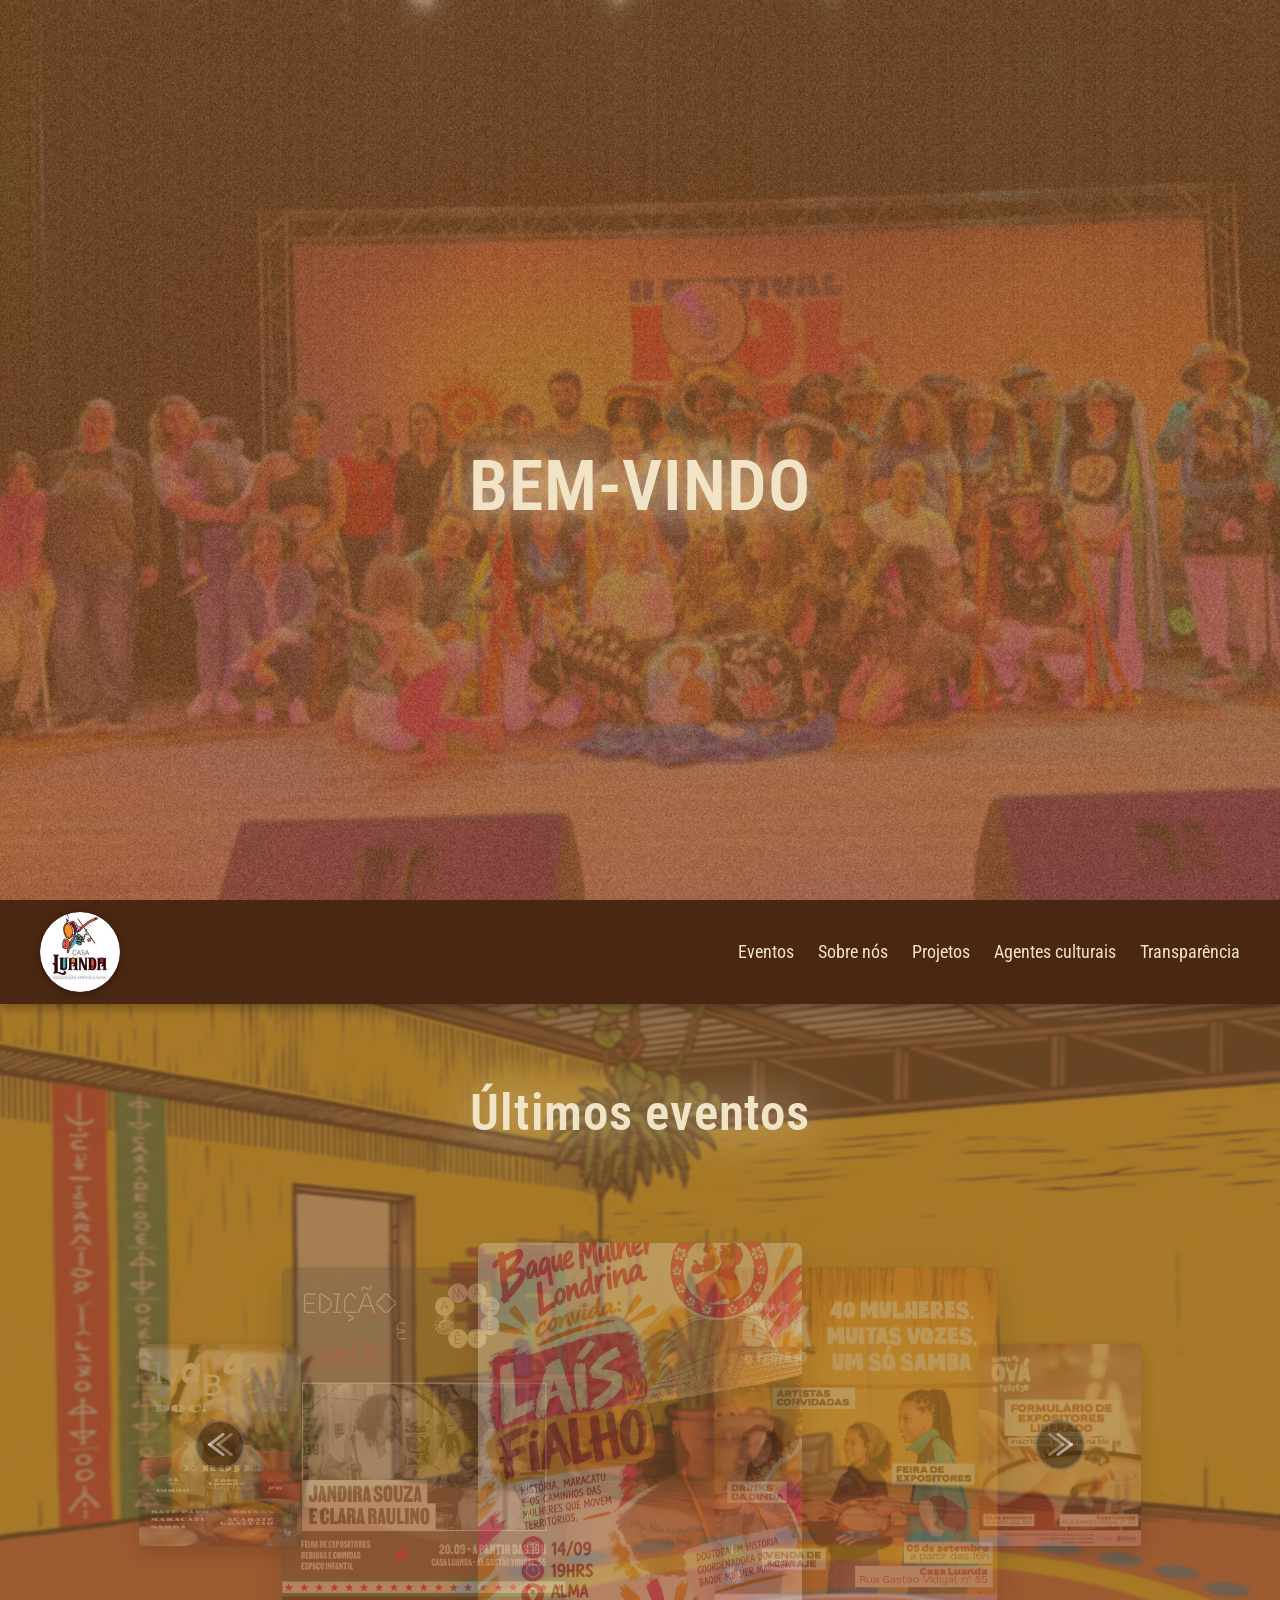
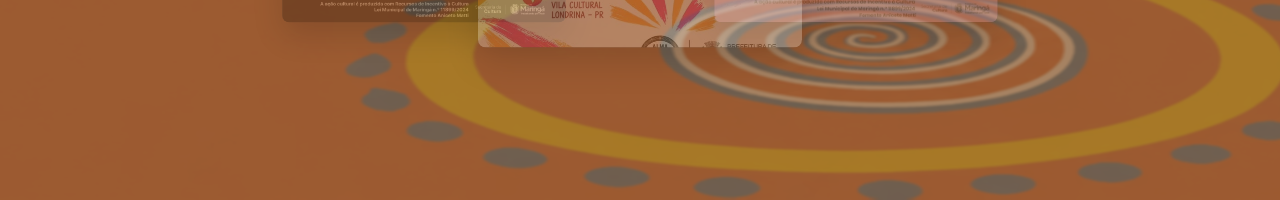
==== commit b5062405: "Add files via upload" ====
--- a/index.html
+++ b/index.html
@@ -1,5 +1,6 @@
 <!DOCTYPE html>
 <html lang="pt-BR">
+
 <head>
     <meta charset="UTF-8">
     <meta name="viewport" content="width=device-width, initial-scale=1.0">
@@ -7,10 +8,13 @@
     <link rel="stylesheet" href="tudo/css/estilos.css">
     <link rel="preconnect" href="https://fonts.googleapis.com">
     <link rel="preconnect" href="https://fonts.gstatic.com" crossorigin>
-    <link href="https://fonts.googleapis.com/css2?family=Cormorant+Garamond:wght@600&family=Roboto+Condensed:wght@300;400&family=Rye&display=swap" rel="stylesheet">
+    <link
+        href="https://fonts.googleapis.com/css2?family=Cormorant+Garamond:wght@600&family=Roboto+Condensed:wght@300;400&family=Rye&display=swap"
+        rel="stylesheet">
     <link rel="stylesheet" href="tudo/css/pre.css">
     <link rel="stylesheet" href="tudo/css/eventos.css">
 </head>
+
 <body class="preloader-active">
 
     <div id="preloader" class="preloader">
@@ -70,16 +74,16 @@
 
             <div class="eventos-content">
                 <h2 class="eventos-title">Últimos eventos</h2>
-                
+
                 <div class="carousel-container">
                     <button class="carousel-btn prev-btn" onclick="moverCarrossel(-1)" aria-label="Anterior">
                         <img data-img="setaAnterior" style="transform: scaleX(-1);">
                     </button>
-                    
+
                     <div class="carousel-track" id="carouselTrack">
                         <!-- Cartazes injetados por JS -->
                     </div>
-                    
+
                     <button class="carousel-btn next-btn" onclick="moverCarrossel(1)" aria-label="Próximo">
                         <img data-img="setaProximo">
                     </button>
@@ -90,7 +94,7 @@
 
     <script src="config/config.img.js"></script>
     <script>
-        (function() {
+        (function () {
             const config = window.configImg || (typeof configImg !== 'undefined' ? configImg : null);
             const imagens = config && config.paginaInicial;
             if (!imagens) return;
@@ -100,7 +104,7 @@
                 const dados = imagens[chave];
                 if (dados) {
                     img.src = dados.caminho;
-                    img.alt = dados.alt;
+                    if (dados.alt) img.alt = dados.alt;
                     if (dados.link) {
                         img.style.cursor = 'pointer';
                         img.addEventListener('click', () => {
@@ -121,4 +125,5 @@
     <script src="tudo/js/eventos.js"></script>
 
 </body>
+
 </html>
